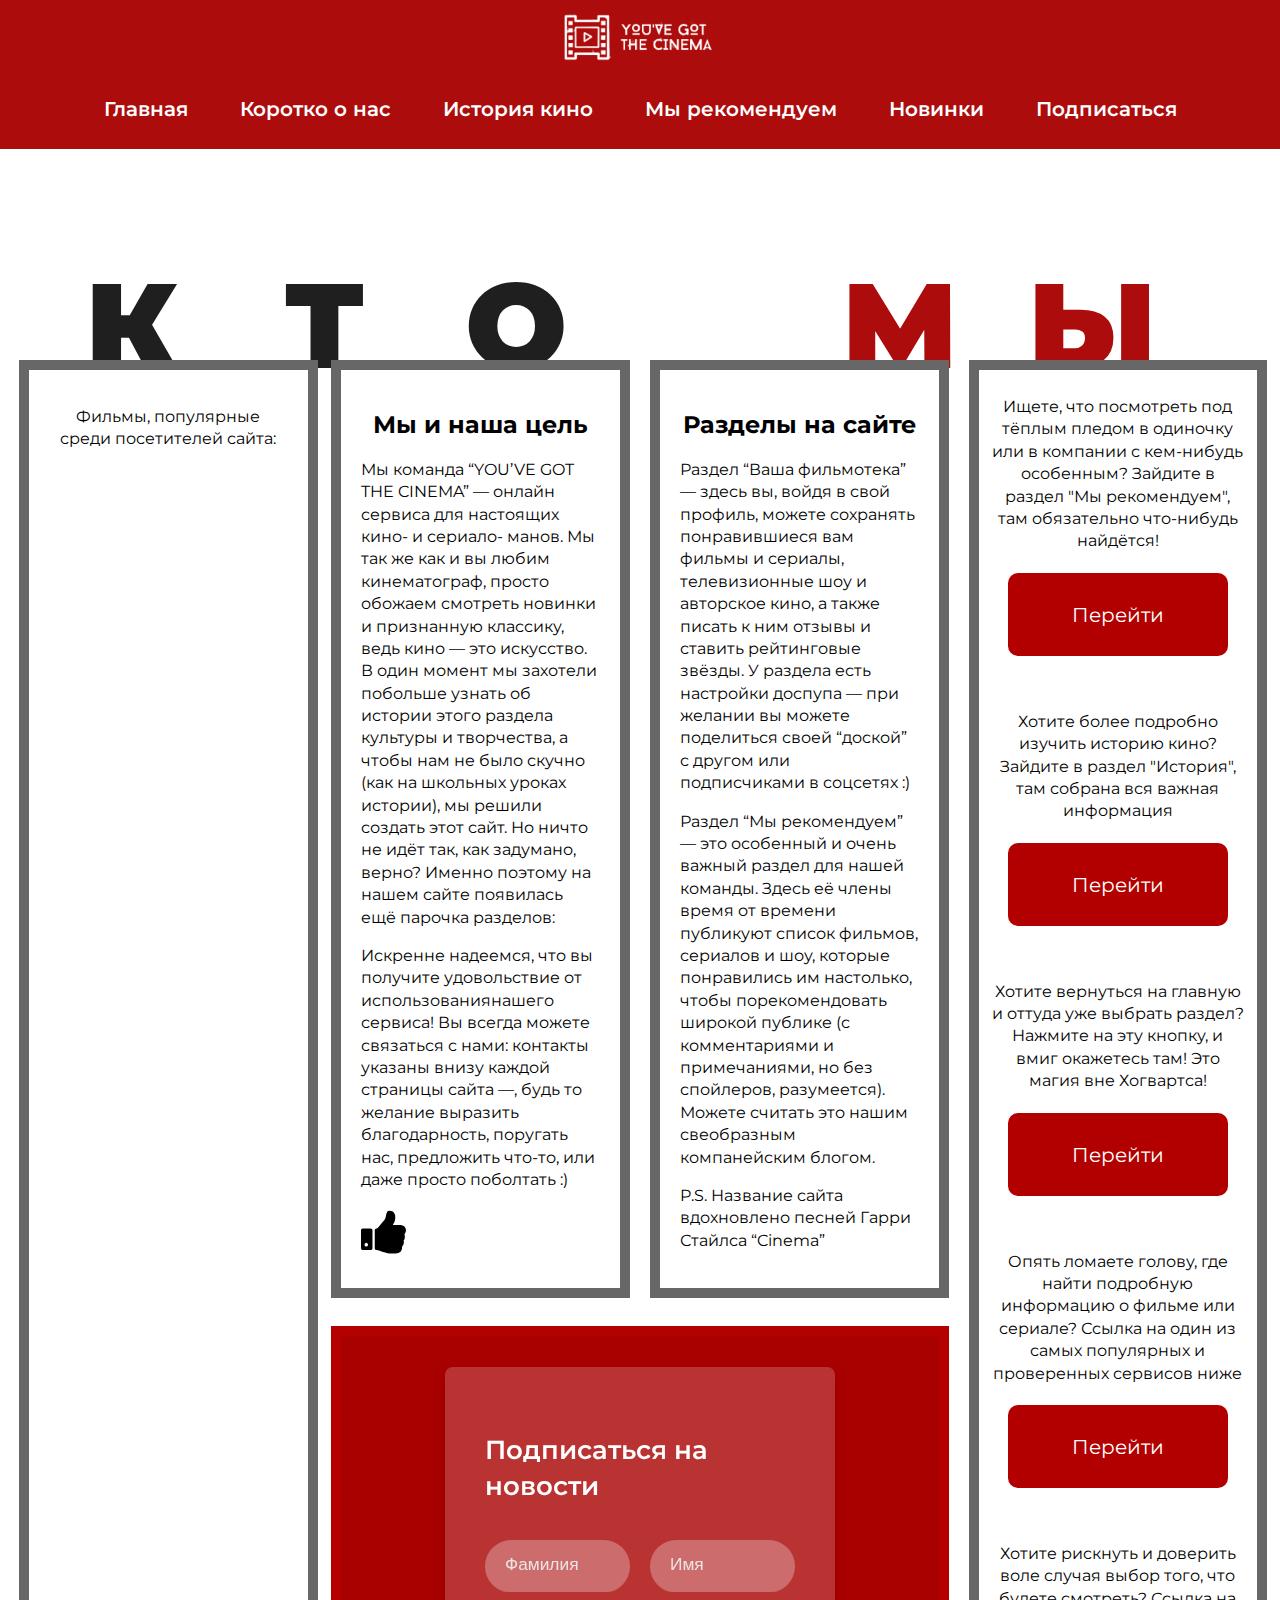
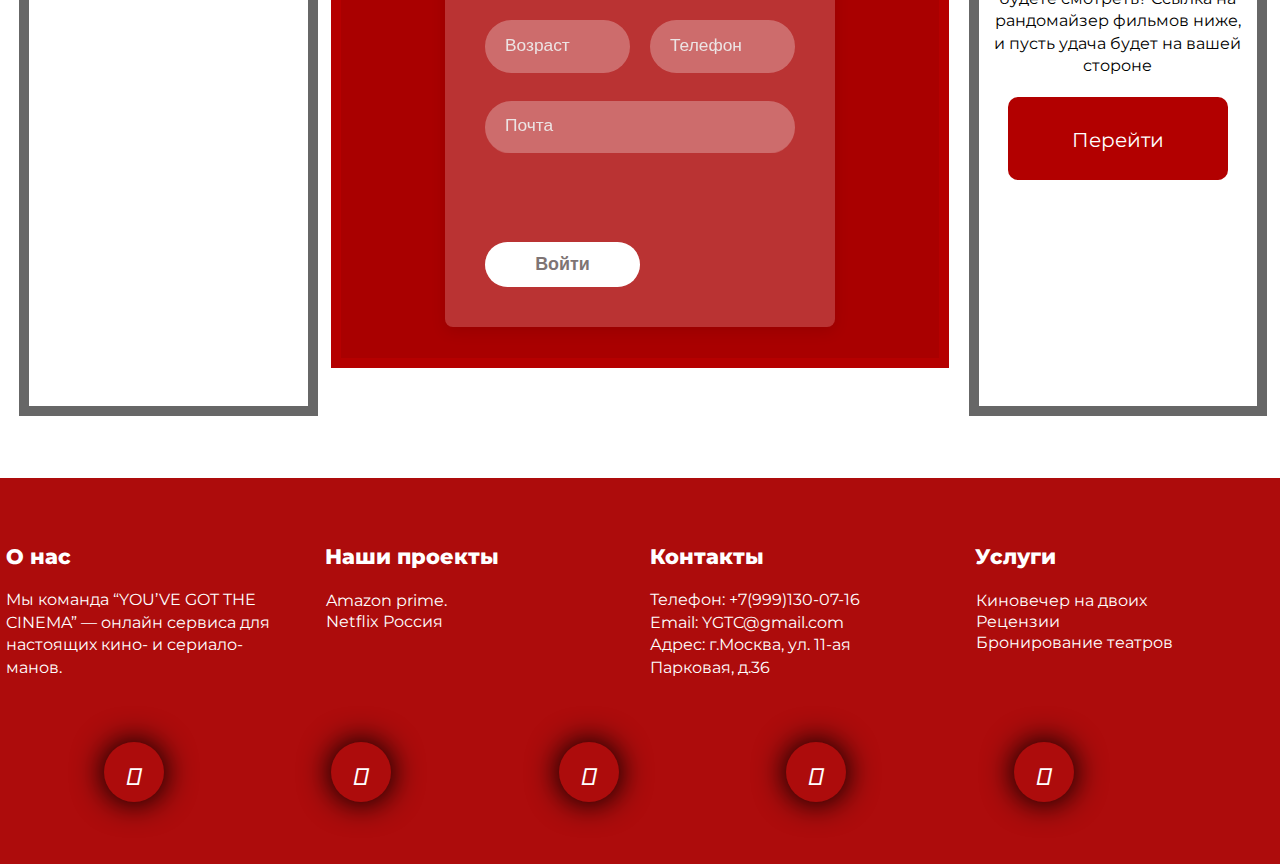
==== aboutus.html @ 9182ade8 "Add files via upload" ====
<!DOCTYPE html> <!--Доктайп, которым обозначаются документы типа html-->
<html lang="ru"> <!--Атрибут lang применяется для указания языка, на котором будет написан html документ, чтобы символы документа отображались корректно (в разрых языках, например, есть различия в написании кавычек)-->
<head>
    <meta charset="UTF-8"> <!--Атрибут charset задает кодировку документа.-->
    <meta name="viewport" content="width=device-width, initial-scale=1.0">
    <link href="headerstyle.css" rel="stylesheet" type="text/css">
    <link href="aboutusstyle.css" rel="stylesheet" type="text/css">
    <title>МИР КИНО</title>
    <link rel="icon" type="image/png" href="favicon.jpg">
    <link href="https://fonts.googleapis.com/css2?family=Montserrat:wght@500;700&display=swap" rel='page' type='text/css'>
    <script src="https://kit.fontawesome.com/de930eb799.js" crossorigin="anonymous"></script>
    <style>
        .soc_but i{ /*отвечает за расположение значков соцсетей*/
            position:relative;
            top: 0.1vh;
}
    </style>

<link rel="stylesheet" href="https://cdnjs.cloudflare.com/ajax/libs/font-awesome/4.7.0/css/font-awesome.min.css">
<style>
.fa {
    font-size: 50px;
    cursor: pointer;
    user-select: none;
}

.fa:hover {
  color: #AD0C0C;
}
</style>
</head>      <!-- Конец части документа, содержащей техническую информацию, не видимую для пользователя -->

<body style="margin: 0;">
        <header>
            <p class= "logoimg" style="text-align:center;">
                <div class="wrap-logo" style="align-self: center;">
                    <img id = "logo" width="160" src="you've got the cinema logo no background.png">
                </div>
            </p>
            
            <div class="hamburger-menu">
                <!--кнопка меню будет выполнена как чекбокс-->
                <input id="menu__toggle" type="checkbox" />
                <label class="menu__btn" for="menu__toggle">
                  <span></span> <!--место для кнопки меню в мобильном устройстве-->
                </label>
                
                <ul class="menu__box">
                    <li><a class="menu__item" class="menu__item1" href="index.html">Главная</a></li>
                    <li><a class="menu__item" href="#">Коротко о нас</a></li>
                    <li><a class="menu__item" href="history.html">История кино</a></li>
                    <li><a class="menu__item" href="werecommend.html">Мы рекомендуем</a></li>
                    <li><a class="menu__item" href="new.html">Новинки</a></li>
                  <li><a class="menu__item" href="registration.html">Подписаться</a></li>
                </ul>
            </div>
        </header>

 <main>
    <h1 class="h1">
                 <ul id="mirkino">
                    <li id="mirkino13"> </li>
                     <li id="mirkino1">К</li>
                     <li id="mirkino2">Т</li>
                     <li id="mirkino3">О</li>
                     <li style="color: #AD0C0C" id="mirkino4"> </li>
                     <li style="color: #AD0C0C" id="mirkino5">М</li>
                     <li style="color: #AD0C0C" id="mirkino5">Ы</li>
               </ul>
         </h1>

            <div class="container" style="margin-left: 1vw; margin-right: 1vw;">
                
                <div class="d4 text1" style="margin-left: 0">
                        <h2>Мы и наша цель</h2>
                        <p>Мы команда “YOU’VE GOT THE CINEMA” — онлайн сервиса для настоящих кино- и сериало- манов. Мы так же как и вы любим кинематограф, просто обожаем смотреть новинки и признанную классику, ведь кино — это искусство. В один момент мы захотели побольше узнать об истории этого раздела культуры и творчества, а чтобы нам не было скучно (как на школьных уроках истории), мы решили создать этот сайт. Но ничто не идёт так, как задумано, верно? Именно поэтому на нашем сайте появилась ещё парочка разделов:
                        </a></p>
                        <p>Искренне надеемся, что вы получите удовольствие от использованиянашего сервиса! Вы всегда можете связаться с нами: контакты указаны внизу каждой страницы сайта —, будь то желание выразить благодарность, поругать нас, предложить что-то, или даже просто поболтать :)</p>
                        <i onclick="myFunction(this)" class="fa fa-thumbs-up"></i>

                <script>
                function myFunction(x) {
                    x.classList.toggle("fa-thumbs-down");
                }
                </script>
                        
                </div>
            
                    <div class="d4 text2" style="margin-left: 0">
                    <h2>Разделы на сайте</h2>
                    <p>Раздел “Ваша фильмотека” — здесь вы, войдя в свой профиль, можете сохранять понравившиеся вам фильмы и сериалы, телевизионные шоу и авторское кино, а также писать к ним отзывы и ставить рейтинговые звёзды. У раздела есть настройки доспупа — при желании вы можете поделиться своей “доской” с другом или подписчиками в соцсетях :)</p>
                    <p>Раздел “Мы рекомендуем” — это особенный и очень важный раздел для нашей команды. Здесь её члены время от времени публикуют список фильмов, сериалов и шоу, которые понравились им настолько, чтобы порекомендовать широкой публике (с комментариями и примечаниями, но без спойлеров, разумеется). Можете считать это нашим свеобразным компанейским блогом.
                    </p>
                    <p>P.S. Название сайта вдохновлено песней Гарри Стайлса “Cinema” </p>
                    </div>
                

                
                    <div class="d4 leftside">
                        <p>Фильмы, популярные среди посетителей сайта:</p>
                        <div class="hover-image-scale"><a href="https://www.kinopoisk.ru/film/2213/"><img src="gallery/photo1.jpg" alt="" class="hover-image-scale"></a></div>
                        <div class="hover-image-scale"><a href="https://www.kinopoisk.ru/film/2213/"><img src="gallery/photo2.jpg" alt="" class="hover-image-scale"></a></div>
                        <div class="hover-image-scale"><a href="https://www.kinopoisk.ru/film/2213/"><img src="gallery/photo3.jpg" alt="" class="hover-image-scale"></a></div>
                        <div class="hover-image-scale"><a href="https://www.kinopoisk.ru/film/2213/"><img src="gallery/photo10.jpg" alt="" class="hover-image-scale"></a></div>
                    </div>
                

                
                    <div class=" cards d4" style="margin-left: 0">
                        <p style = "margin-left: 1vw; margin-right: 1vw; text-align: center;">Ищете, что посмотреть под тёплым пледом в одиночку или в компании с кем-нибудь особенным? Зайдите в раздел "Мы рекомендуем", там обязательно что-нибудь найдётся!</p>
                            <div ><a class="btn btn2" style="color:white" href="werecommend.html"><p>Перейти</p></a></div>

                        <br>
                        <p style = "margin-left: 1vw; margin-right: 1vw; text-align: center;">Хотите более подробно изучить историю кино? Зайдите в раздел "История", там собрана вся важная информация</p>
                        <div ><a class="btn btn2" style="color:white" href="history.html"><p>Перейти</p></a></div>

                        <br>
                        <p style = "margin-left: 1vw; margin-right: 1vw; text-align: center;">Хотите вернуться на главную и оттуда уже выбрать раздел? Нажмите на эту кнопку, и вмиг окажетесь там! Это магия вне Хогвартса!</p>
                            <div ><a class="btn btn2" style="color:white" href="index.html"><p>Перейти</p></a></div>

                        <br>
                        <p style = "margin-left: 1vw; margin-right: 1vw; text-align: center;">Опять ломаете голову, где найти подробную информацию о фильме или сериале? Ссылка на один из самых популярных и проверенных сервисов ниже</p>
                            <div ><a class="btn btn2" style="color:white" href="https://www.kinopoisk.ru/"><p>Перейти</p></a></div>

                        <br>
                        <p style = "margin-left: 1vw; margin-right: 1vw; text-align: center;">Хотите рискнуть и доверить воле случая выбор того, что будете смотреть? Ссылка на рандомайзер фильмов ниже, и пусть удача будет на вашей стороне</p>
                            <div ><a class="btn btn2" style="color:white" href="http://castlots.org/sluchajnyj-film/"><p>Перейти</p></a></div>
                    </div>
                
                
                    <div class="d2 form_div"> <!--форма авторизации-->
                        <div class="form_content">
                            <p>Подписаться на новости</p>
                            <form name="form1" method="post">
                                <div class="container_input">
                                    <input type="text" name="surname" placeholder="Фамилия" required="true">
                                    <input type="text" name="name" placeholder="Имя" required="true">
                                    <input type="num" name="age" placeholder="Возраст" required="true">
                                    <input type="tel" name="phone" placeholder="Телефон" required="true">
                                    <input type="email" name="email" placeholder="Почта" required="true">
                                </div>
                                
                                <button name="sub" type="submit">Войти</button>
                            </form>
                        </div>
                    </div>
            </div>
    </main>

    <footer>
        <div class="foot_div">
            <h3 class="onas">О нас</h3>
            <p class="onas">Мы команда “YOU’VE GOT THE CINEMA” — онлайн сервиса для настоящих кино- и сериало- манов.</p>
        </div>
        <div class="foot_div">
            <h3 class="dva">Наши проекты</h3>
            <a href="#" class="dva">Amazon prime.</a>
            <a href="#" class="dva">Netflix Россия</a>
    
        </div>
        <div class="foot_div">
            <h3 class="tri">Контакты</h3>
            <p class="tri">Телефон: +7(999)130-07-16</p>
            <p class="tri">Email: YGTC@gmail.com</p>
            <p class="tri">Адрес: г.Москва, ул. 11-ая Парковая, д.36</p>
        </div>
        <div class="foot_div">
            <h3 class="che">Услуги</h3>
            <a href="#" class="che">Киновечер на двоих</a>
            <a href="#" class="che">Рецензии</a>
            <a href="#" class="che">Бронирование театров</a>
        </div>
    
    
        <div class="d4 soc_div">
            <div class="soc_but">
                <a href="#">
                    <i class="fa-brands fa-facebook"></i>
                </a>
            </div>
            <div class="soc_but">
                <a href="#">
                    <i class="fa-brands fa-instagram"></i>                            
                </a>
            </div>
            <div class="soc_but">
                <a href="#">
                    <i class="fa-brands fa-pinterest"></i>
                </a>
            </div>
            <div class="soc_but">
                <a href="#">
                    <i class="fa-brands fa-youtube"></i>
                </a>
            </div>
            <div class="soc_but">
                <a href="#">
                    <i class="fa-brands fa-vk"></i>
                </a>
            </div>
        </div>
    
        
    </footer>
</body>
</html>
---- headerstyle.css ----
header {
  z-index:100;
  width: 100%;
  display: flex;
  flex-direction: row;
  justify-content: space-between;
  flex-wrap: wrap;
  background-color: #AD0C0C;
  background-repeat: no-repeat;
  padding-top: 10px;
  position: fixed;
  top: 0;
  border-bottom: 2px solid rgb(255, 255, 255);
}

/*селектор класса (специфицирует элемент, маркированный нами как класс с данным названием. несколько элементов могут быть одного класса)*/
a{
    text-decoration: none;
    color:black;
}
a:active{
    color:rgb(27, 0, 0)
}
a:visited{
    color: #cacaca;
}

header a { /*отвечает за навигацию*/
  color: #000;
  padding: 12px;
  text-decoration: none;
  font-size: 18px; 
  border-radius: 10px;

}

nav {
  display: flex;
  align-items: center;
  margin-right: 26px;
  padding: 0%;
  position:relative;
  top:5px;
  }


.rightside{ /*выравнивание по центру относительно верха и низа*/
  display: flex;
  align-items: center;
  color: #fff;
  font-size: 12px;
  font-family: 'Montserrat', sans-serif;
  letter-spacing: 6%;
  line-height: normal;
  font-weight: 500;
  display:flex;
  text-align: right;
  }

  .d4{
    background-color: #AD0C0C;
    border: 10px solid rgba(215, 215, 215, 0.699);
    margin: 2vw;
    padding: 20px;
    width: 90vw;
    flex-grow: 1;
}

.soc_div /*блок содержащий анимированные иконки соцсетей*/
{

        box-sizing: border-box;
        display: flex;
        justify-content: space-around;
        flex-flow: wrap;
        border:none;
        width: 92%;
        height: 70%;
        margin-top: 0vh;
        margin-bottom:20px;
        margin-left: 0vw;
        padding: 20px;
        flex-grow: 1;

}

.soc_but /*каждый из 4 кружков с соцсетью*/
{
    box-sizing: border-box;
    width: 60px;
    height: 60px;
    position: relative;
    overflow: hidden;
    border-radius: 30px;
    box-shadow: 0 0 30px 2px rgb(0, 0, 0);
    text-align: center;
    z-index: 0;
    margin: 2%;
}

.soc_but::before /*свойства жёлто-красного кружка над соцсетями*/
{
    content: "";
    position: absolute;
    box-sizing: border-box;
    top: -100%;
    left: 0;
    width: 60px;
    height: 60px;
    border-radius: 30px;
    /*padding-top: 20px;*/
    background: linear-gradient(90deg, rgb(232, 12, 12), rgb(248, 141, 11));
    transition: 0.7s linear;
    z-index:-1;
}

 
.soc_but:hover::before /*градиентный кружок спускается на соцсети*/
{
    top:0;
}

.soc_but i{ /*отвечает за расположение значков соцсетей*/
    display: block;
    color: white;
    font-size: 1.6em;
    z-index:20;
    position:relative;
    top: -1vh;
}

  footer
  {
      display: grid;
      grid-template-columns: repeat(4, 1fr);
      grid-template-rows: repeat(1, 250px),140px;
      place-items: center/center;
      gap: 20px;
      background-color: #AD0C0C;
  }
  
  .foot_div h3{
      display: block;
      font-size: 1.3em;
      font-weight: 800;
      color: rgb(255, 255, 255);
      width:100%;
      
  }
  .foot_div a, .foot_div p /*текст в каждой колонке футера*/
  {
      color: rgb(255, 255, 255);
      display:block;
      width: 90%;
      margin: 0;
  }
  .onas{
    margin-left: 1vw;
  }

  .foot_div
  {
      box-sizing: border-box;
      display: flex;
      flex-flow: wrap column;
      align-items:baseline;
      align-content:center;
      margin-top: 5vh;
  }
  
  footer div:nth-child(1){
      grid-column: 1;
      grid-row: 1;
  }
  footer div:nth-child(2){
      grid-column: 2;
      grid-row: 1;
  }
  footer div:nth-child(3){
      grid-column: 3;
      grid-row: 1;
  }
  footer div:nth-child(4){
      grid-column: 4;
      grid-row: 1;
  }
  footer div:nth-child(5){
      grid-column: 1 / span 4;
      grid-row: 2;
  }


  @media(max-width:768px){ /*моб*/
    footer
    {
        grid-template-columns: 100%;
        grid-template-rows: repeat(4, 200px),100px;
        gap: 0;
    }
    .foot_div
    {
        margin:2px 10px;
    }
    .foot_div h3{
        font-size: 1em;
    }
    footer div:nth-child(1){
        grid-column: 1;
        grid-row: 1;
    }
    footer div:nth-child(2){
        grid-column: 1;
        grid-row: 2;
    }
    footer div:nth-child(3){
        grid-column: 1;
        grid-row: 3;
    }
    footer div:nth-child(4){
        grid-column: 1;
        grid-row: 4;
    }
    footer div:nth-child(5){
        grid-column: 1;
        grid-row: 5;
    }

    /* контейнер меню */
    .menu__box {
      display: block;
      position: fixed;
      visibility: hidden;
      top: 9vh;
      margin-top: 60px;      
      left: -100%;
      width: 100vw;
      height: 100%;
      margin: 0;
      padding: 80px 0;
      list-style: none;
      text-align: center;
      background-color: #AD0C0C;
  }
  #menu__toggle {
      opacity: 0;
  }

  .menu__item {
    margin-bottom: 6vh;
    margin-right: 3vw;
    margin-left: 3vw;
  }

  .menu__btn {
      display: flex; 
      align-items: center;  
      position: fixed;
      top: 20px;
      left: 20px;
      width: 26px;
      height: 26px;
      cursor: pointer;
      z-index: 1;
  }
  .menu__btn > span,
  .menu__btn > span::before,
  .menu__btn > span::after {
      display: block;
      position: absolute;
      width: 100%;
      height: 2px;
      background-color: #ffffff;
  }
  .menu__btn > span::before {
      content: '';
      top: -8px;
  }
  .menu__btn > span::after {
      content: '';
      top: 8px;
  }

  #menu__toggle:checked ~ .menu__btn > span {
      transform: rotate(45deg);
    }
    #menu__toggle:checked ~ .menu__btn > span::before {
      top: 0;
      transform: rotate(0);
    }
    #menu__toggle:checked ~ .menu__btn > span::after {
      top: 0;
      transform: rotate(90deg);
    }
    #menu__toggle:checked ~ .menu__box {
      visibility: visible;
      left: 0;
    }
    
    } 



    @media (min-width:764px) and (max-width: 1000px) /*планшет*/
    {
    footer
  {
      grid-template-columns: repeat(2, 1fr);
      grid-template-rows: repeat(2, 250px),140px;
      margin-top: 3vh;
  }
  
  .foot_div h3{
      font-size: 1.2em;
  }
  footer div:nth-child(1){
      grid-column: 1;
      grid-row: 1;
  }
  footer div:nth-child(2){
      grid-column: 2;
      grid-row: 1;
  }
  footer div:nth-child(3){
      grid-column: 1;
      grid-row: 2;
  }
  footer div:nth-child(4){
      grid-column: 2;
      grid-row: 2;
  }
  footer div:nth-child(5){
      grid-column: 1 / span 2;
      grid-row: 3;
  }

   /* контейнер меню */
   .menu__box {
    display: block;
    position: fixed;
    visibility: hidden;
    top: 9vh;
    left: -100%;
    width: 35vw;;
    height: 100%;
    margin: 0;
    padding: 80px 0;
    list-style: none;
    text-align: center;
    background-color: #AD0C0C;
    border-color: #ffffff;
}

#menu__toggle {
    opacity: 0;
}
.menu__btn {
    display: flex; 
    align-items: center;  
    position: fixed;
    top: 20px;
    left: 20px;
    width: 26px;
    height: 26px;
    cursor: pointer;
    z-index: 1;
}

/*составляющие кнопки меню мобилок*/
.menu__btn > span, .menu__btn > span::before, .menu__btn > span::after{
    display: block;
    position: absolute;
    width: 100%;
    height: 2px; /*ширина полос, составляющих кнопку меню мобилок-->*/
    background-color: #ffffff; /*цвет полос, составляющих кнопку меню мобилок-->*/
}

.menu__btn > span::before { /*верхняя полосочка*/
    content: '';
    top: -8px;
}
.menu__btn > span::after {/*нижняя полосочка*/
  content: '';
  top: 8px;
}

#menu__toggle:checked ~ .menu__btn > span { /*разворот полоски после нажатия*/
transform: rotate(45deg);
  }
  #menu__toggle:checked ~ .menu__btn > span::before { /*разворот полоски после нажатия*/
    top: 0;
    transform: rotate(0);
  }
  #menu__toggle:checked ~ .menu__btn > span::after {
    top: 0;
    transform: rotate(90deg);
  }
  #menu__toggle:checked ~ .menu__box { /*кнопка меню становится видимой*/
    visibility: visible;
    left: 0;
  }
  .menu__item {
    margin-bottom: 6vh;
    margin-right: 3vw;
    margin-left: 3vw;
  }

  .onas{
    position: relative;
    left: 1vw;
  }

  .tri{
    position: relative;
    left: 1vw;
  }
  }   

/*links*/
  p {
    line-height: 1.4;
  }
  
  a {
    outline: none;
    text-decoration: none;
    padding: 2px 1px 0;
  }
    
    /*селектор псевдо-класс (указывает на состояние)*/
    header a:link {
      color: #ffffff;
    }
    
    header a:visited {
      color: #ffffff;
    }
    
    header a:focus {
      border-bottom: 1px solid;
      background: #7d010141;
    }
    
    header a:hover {
      border-bottom: 1px solid;
      background: #a00000;
    }
    
    header  a:active {
      background: #8d0000;
      color: #ffffff;
    }

    /*///////////////////УВЕДОМЛЕНИЯ////////////////////////////////////*/
.uv{ /*кружок уведомлений*/
  position: absolute;
  background:  rgb(255, 255, 255);  
  border: 4px solid #AD0C0C;          ;
  width:50px;
  height: 50px;
  top:15px;
  right:50px;
  border-radius: 50px;
  vertical-align: center;
  box-sizing: border-box;
}

.zvon /*КАРТИНКА УВЕДОМЛЕНИЙ*/
{
  align-content: center;
  position: absolute;
  width:40px;
  height: 40px;
  bottom:0;
  background: no-repeat center/70% url(bell.png);
}

.uv::before{ /*маленький кружок показывающий наличие уведомлений*/
  content:"";
  top:2px;
  right:2px;
  position:absolute;
  width:10px;
  height: 10px;
  background: rgb(88, 11, 11);
  border-radius: 10px;
}
.uv:hover
{
  border-radius:15px;
  width:20vw;
  height:34vh;
  transition: all .75s ease-in-out;
}
.uv:hover > .zvon
{
  width:40px;
  height: 40px;
  transition: all .75s ease-in-out;
}


.uved /*название (содержани уведомлений) в плашке которая разворачивается ан приведении*/
{
  box-sizing: border-box;
  position: absolute;
  bottom: 0;
  background: white;
  width:100%;
  text-align: center;
  border-radius: 0 0 15px 15px;
  opacity: 0;
  visibility: hidden;
}
.uv:hover > .uved /*появление плашки с уведами*/
{
  visibility: visible;
  transition: opacity 1s ease-in-out 0.5s;
  opacity: 1;
}

.u /*класс кружочков непрочитанности*/
{
  height:10%;
  position: relative;
  padding: 2px;
}
.u::before /*кружочки непрочитанности на каждом уведомлении*/
{
  content:"";
  top:40%;
  left:5%;
  position:absolute;
  width:15px;
  height: 15px;
  background: #AD0C0C;
  border-radius: 10px;
}
.u:hover /*изменени фона на каждом уведомлении при наведении*/
{
  transform: translateY(-20px); /*приподнимание плашки с каким-то уведомлением, на которое навели курсор*/
  transform: translateX(-5px);
  width:20vw;
  height: 8vh;;
  border-radius: 15px;
  font-size: 20px;
  background:#AD0C0C;
  color: white;
  transition: all 0.5s ease-in-out;
}
.u:hover::before{ /*изменение цвета кружочка непрочитанности уведомления при наведении на него.*/
  top:40%;
  left:5%;
  width:18px;
  height: 18px;
  background: rgb(255, 255, 255);
  transition: all 0.5s ease-in-out;
}


#menu__toggle, #menu__btn{display: none}

.hamburger-menu
{
    width:100%;
    display:block;
    float:center;
    text-align:center; 

}

.hamburger-menu ul{
    text-align: center; 
    padding: 0;
    
}

ul li{
    box-sizing: border-box;
    border-radius: 50px;
    display: inline-block;
    padding: 0px; 
    margin: 0;
}

.menu__item {
    display: block;
    padding: 12px 24px;
    color: rgb(109, 0, 0);
    font-size: 20px;
    font-weight: 600;
    text-decoration: none;
}

.menu__item:hover {
    background-color: #a70000;
    border-radius: 5px;
}

.frame_blc{
  overflow:hidden;
  position:relative;
  padding-bottom:56.25%;
  padding-top:30px;
  height:0;
  margin-bottom: 5vh;
}
.frame_blc iframe {
  position:absolute;
  width:100%;
  height:100%;
  left:0;
  top:0;
}
---- aboutusstyle.css ----
@import url('https://fonts.googleapis.com/css2?family=Montserrat:wght@500;700;900&display=swap');
        
        body{
            font-family: 'Montserrat', sans-serif;
        }
        h2{
            text-align: center;
        }
        h2 {
            display: block;
            font-size: 1.5em;
            margin-block-start: 0.83em;
            margin-block-end: 0.83em;
            margin-inline-start: 0px;
            margin-inline-end: 0px;
            font-weight: bold;
        }

        .btn_like {
            position: absolute;
            bottom: 10px;
            right: 10px;
            width: 10vw;
            height: 2.5vw;
            border-radius: 20px;
            text-align: center;
            font-size: 1.5em;
            color: rgb(0, 0, 0);
            background: rgb(255, 255, 255);
        }
        
        h1{
            font-family: 'Montserrat', sans-serif;
            font-weight: 900;
            color: #1F1F1F;
            font-size: 120px;
            text-justify: inter-character;
            padding: 0px;
            margin-top: 10px;
            border: 0px;
            position: relative;
            top: 14vh;
          }


        a{
            text-decoration: none;
            color:black;
        }

        .d2{
            box-sizing: border-box;
            background-color: rgba(255, 255, 255, 0.692);
            border: 10px solid rgb(181, 0, 0);
            position: relative;
            padding: 20px;
            width: 100%;
        }

        footer{
            position: relative;
            top: 8vh;
        }

        .d4{
            box-sizing: border-box;
            background-color: rgb(255, 255, 255);
            border: 10px solid #676767;
            padding: 20px;
            width:100%;
        }
        .container /*Grid-контейнер - родительский элемент, к которому применяется свойство display: grid*/
        { /*снаружи грид-контейнер ведёт себя как блок*/
            display: grid;
            grid-template-columns: repeat(12, 1fr); /*разбиваем на 12 колонок, каждая из которых занимает 1/12 долю от общей ширины*/
            grid-template-rows: repeat(7, 220px), 300px, 500px;
            place-items: stretch/stretch; /*Свойство-шорткат для указания значений сразу и для align-items и для justify-items*/
            /*элементы растягиваются на всю ширину ячеек грида*/
            gap: 20px;
            position: relative;
            top: 8vh;
            margin-bottom: 4vh;
            margin-top: 4vh;
        }
        
        ul#mirkino{
            display:flex;
            text-align: center;
            padding: 0;
            margin: 0;
            list-style: none;
            font-family: 'Montserrat', sans-serif;
            font-weight: 900;
            font-size: 100;
            color: #1F1F1F;
            width:90vw;
            position: relative;
            top: 10vh;
            margin: 4vh;
          }

          ul li#mirkino1, li#mirkino2, li#mirkino3, li#mirkino4, li#mirkino5, li#mirkino6, li#mirkino7, li#mirkino8, li#mirkino9, li#mirkino10, li#mirkino11, li#mirkino12{
            flex:  10%;
            font-family: 'Montserrat', sans-serif;
            font-weight: 900;
            font-size: 100;
            color: #1F1F1F;
            margin: 0 10px;
            font-size: 100;
          }

        .leftside
        {
            grid-column: 1 / span 3;
            grid-row: 1 / span 7;
            position:flex;
            justify-content: space-between;
            align-items: center; 
            text-align: center;
            margin-left: 0.5vw;
            margin-right: 0vw;
        }
        .leftside a
        {
            display: block;
            margin-bottom:10px;
        }

        .cards
        {
            grid-column: 10 /  span 3;
            grid-row: 1 / span 7;
            padding: 10px 0;
        }
        .text1
        {
            grid-column: 4 /  span 3;
            grid-row: 1 /  span 4;
        }
        .text2
        {
            grid-column: 7 /  span 3;
            grid-row: 1 / span 4;
        }
        .d{
            text-align:center;
        }
        #Image1{
            float:right;
            width: 100px;
            margin:5px;
        }
        #Image2{
            float:left;
            width: 150px;
            height: 150px;
            margin:5px;
        }
        #Image3{
            position: absolute;
            top:10px;
            right:20px;
            width: 150px;
            height: 180px;
            margin:5px;
        }

        .gallery {
            margin-left: 10px;
            margin-right: 10px;
            justify-content: center;
            display: flex;
            flex-wrap: wrap;
        }
        
        .gallery img {
            padding: 5px;
            height: 280px;
            width: auto;
            border-radius: 3%;
        }

        .img
        {
            width: 20vw;
            height: 35vh;

        }
        .ddd
        {
            display: flex;
            box-sizing: border-box;
            justify-content: space-around;
            flex-wrap: wrap;
            height: 100%;
            margin-bottom: 25%;
            
        }


        .btn{
            width: 17vw;
            height:9vh;
            margin: 20px auto;
            border-radius: 10px;
            background: rgb(178, 0, 0);
            position: relative;
            overflow: hidden;
            text-align: center;
            vertical-align: middle;
            display: flex;
            justify-content: space-between;
            transition: 0.5s;
            font-size: 20px;
            color: white;
        }

        .btn > p
        {
            display: inline-block;
            margin: auto;
        }

        .btn:hover{
            background: rgb(109, 0, 0);
            width:19vw;
            font-size: 30px;
            color: rgb(255, 255, 255);
            transition: all .75s ease-in-out;
        }
        .btn1::after
        {
            content:"";
            position: absolute;
            top: 0;
            height: 100%;
            width: 30px;
            left: -150%;
            background: linear-gradient(90deg, rgba(255, 255, 255, 0.1), rgba(255, 255, 255, 0.4));

        }

        .btn1:hover::after{
            transform: skewX(-60deg); 
            animation: flareAnimation 3s infinite linear;
        }

        .btn2::before{
            content:"";
            position: absolute;
            top:0;
            right:50%;
            background: rgb(255, 255, 255);
            width:0px;
            height: 2px;
        }

        .btn2::after
        {   
            content:"";
            position: absolute;
            right:50%;
            background: rgb(255, 255, 255);
            width:0px;
            height: 2px;
            bottom: 0;
        }

        .btn2:hover::before
        {
            right:0;
            width:100%;
            transition: all .75s ease-in-out;
        }

        .btn2:hover::after
        {
            right:0;
            width:100%;
            transition: all .75s ease-in-out;
        }

        .btn3:hover{
            transform: translateY(-10px);
            box-shadow: 0 0 0 2px white, 0 0 0 4px rgb(170, 162, 145, 1);
        }
        .soc_div {
            box-sizing: border-box;
            display: flex;
            justify-content: space-around;
            flex-flow: wrap;
            border: none;
            width: 92%;
            height: 70%;
            margin-top: 0vh;
            margin-bottom: 20px;
            margin-left: 0vw;
            padding: 20px;
            flex-grow: 1;
            background-color: #AD0C0C;
        }
         
        .soc_but {
            box-sizing: border-box;
            width: 60px;
            height: 60px;
            position: relative;
            overflow: hidden;
            border-radius: 30px;
            box-shadow: 0 0 30px 2px rgb(0 0 0);
            text-align: center;
            z-index: 0;
            margin: 2%;
        }



        .soc_but::before
        {
            content: "";
            position: absolute;
            box-sizing: border-box;
            top: -100%;
            left: 0;
            width: 40px;
            height: 40px;
            border-radius: 20px;
            padding-top: 10px;
            background: linear-gradient(90deg, rgb(0, 0, 0), rgb(0, 0, 0));
            transition: 0.7s linear;
            z-index:-1;
        }

        .soc_but:hover::before
        {
            top:0;

        }

        .soc_but i{
            display: block;
            color: white;
            font-size: 1.5em;
            z-index:20;
        }

        .hover-image-scale {
            display: inline-block; 
            overflow: hidden; /* Скрываем всё за контуром */
            padding: 0;
          }
          .hover-image-scale img {
            transition: 1s; /* Время эффекта */
            display: block; 
            width: 12vw;

          }
          .hover-image-scale img:hover {
            transform: scale(1.15); /* Увеличиваем масштаб */
            padding: 0;
          }

        .form_div
        {
            grid-column: 4/ span 6;
            grid-row: 5/ span 2;
            position: relative;
            top: -6vh;
            box-sizing: border-box;
            display: flex;
            justify-content: space-between;
            flex-flow: wrap row;
            background: rgb(169, 0, 0);
            margin-top: 4vh;
        }

        .form_content
        {
            width: 70%;
            box-sizing: border-box;
            margin: 2% auto;
            padding: 40px;
            position: relative;
            background-color: rgba(255, 255, 255, 0.2);
            backdrop-filter: blur(20px);
            border-radius: 8px;
            box-shadow: 0 5px 15px rgba(0,0,0,0.1);
            z-index: 0;
            transition:0.5s;
            color: #fff;
            font-size: 1.6em;
            font-weight: 600;
        }

        .form_content p
        {
            display: block;
            position: relative;
            width: auto;
            padding-bottom:10px;
        }
        .form_content p::before
        {
            content: "";
            position: absolute;
            bottom: 0;
            left:50%;
            height: 4px;
            width: 0;
            opacity: 0;
            background-color: white;
            transition: 0.5s;
        }
        .form_content:hover p::before
        {
            left:0%;
            width: 100%;
            opacity: 1;
        }

        .form_content form input{
            box-sizing: border-box;
            display: block;
            width: 100%;
            height: 87%;
            margin-bottom: 5%;
            border: none;
            border-radius: 40px;
            background-color: rgba(255, 255, 255, 0.1);
            backdrop-filter: blur(100px);
            padding: 15px;
            z-index: 5;
            transition: 0.5s;
        }

        .form_content form input:focus{
            border: none;
            background-color: rgba(255, 255, 255, 0.407);
        }

        .form_content form input:focus::placeholder{
            color: rgb(105, 103, 103);
        }

        .form_content form input::placeholder
        {
            padding: 10px 5px;
            font-size: 1.3em;
            color:rgba(236, 228, 228);
        }

        .form_content form button{
            cursor: pointer;
            display: block;
            height: 70%;
            width: 50%;
            border-radius: 40px;
            background-color:white;
            backdrop-filter: blur(100px);
            padding: 12px 5px;
            font-size: 0.7em;
            font-weight: 600;
            border: none;
            color: rgb(126, 116, 116);
            transition: 0.5s;
            z-index: 5;
        }

        .form_content form button:hover
        {
            background-color: rgba(255, 255, 255, 0.1);
            color:white;
        }

        .container_input
        {
            display: grid;
            grid-template-columns: repeat(2, 1fr);
            grid-template-rows: repeat(4, 1fr);
            place-items: center/stretch;
            gap: 20px;
        }

        .container_input input:nth-child(1)
        {
            grid-column: 1;
            grid-row: 1;
        }

        .container_input input:nth-child(2)
        {
            grid-column: 2;
            grid-row: 1;
        }

        .container_input input:nth-child(3)
        {
            grid-column: 1;
            grid-row: 2;
        }

        .container_input input:nth-child(4)
        {
            grid-column: 2;
            grid-row: 2;
        }

        .container_input input:nth-child(5)
        {
            grid-column: 1 / span 2;
            grid-row: 3;
        }

        .container_input input:nth-child(6)
        {
            grid-column: 1 / span 2;
            grid-row: 4;
        }

        .icon_content
        {
            display: grid;
            grid-template-columns: repeat(4, 1fr);
            grid-template-rows: repeat(3, 125px);
            place-items: center/center;
            gap: 5px;
        }



        .icon /*подложки под иконки с текстом*/
        {
            display: flex;
            box-sizing: border-box;
            background: #ffffff;
            border: 3px solid #c3c3c3;
            backdrop-filter: blur(5px);
            flex-flow: wrap column;
            justify-content: space-around;
            align-items: center; 
            padding: 2px;
            text-align: center;
            transition: 0.5s;
        }

        .icon:hover
        {
            background: #AD0C0C;
        }

        .icon:hover i /*поведение самой иконки при наведении*/
        {
            color:rgb(255, 255, 255);
        }

        .icon:hover p /*поведение текста в плашках при наведении*/
        {
            font-size: 1.2em;
            color: #fff;
        }

        .icon p /*текст в каждой мини плашке "почему именно мы*/
        {
            color: rgb(255, 255, 255);
            font-size: 1.1em;
            font-weight: 500;
            transition: 0.5s;
            color: #000000;
        }

        .icon i{ /*иконки в изначальном состоянии*/
            
            height: 2rem;
            color: #AD0C0C;
            font-size: 3em;
            transition: 0.5s;
        }

        .icon_content .icon:nth-child(1)
        {
            grid-column: 1 / span 2;
            grid-row: 1;
        }

        .icon_content .icon:nth-child(2)
        {
            grid-column: 3;
            grid-row: 1 / span 2;
        }

        .icon_content .icon:nth-child(3)
        {
            grid-column: 4;
            grid-row: 1;
        }

        .icon_content .icon:nth-child(4)
        {
            grid-column: 4;
            grid-row: 2;
        }

        .icon_content .icon:nth-child(5)
        {
            grid-column: 1;
            grid-row: 2 / span 2;
        }

        .icon_content .icon:nth-child(6)
        {
            grid-column: 2;
            grid-row: 2;
        }

        .icon_content .icon:nth-child(7)
        {
            grid-column: 2 / span 3;
            grid-row: 3;
        }



    @media (max-width: 764px) /*mobile*/ 
    {
        .container{
            position: relative;
            top: 16vh;
        }

        h1{
            font-family: 'Montserrat', sans-serif;
            font-weight: 900;
            color: #1F1F1F;
            font-size: 46px;
            text-justify: inter-character;
            padding: 0px;
            margin-top: 10px;
            border: 0px;
          }

        header
        {
            width:100vw;
        }

        ul#mirkino{
            display:flex;
            text-align: center;
            padding: 0;
            margin: 0;
            list-style: none;
            font-family: 'Montserrat', sans-serif;
            font-weight: 900;
            font-size: 46;
            color: #1F1F1F;
            width:90vw;
            position: absolute;
            top: -8vh;
          }

        ul li#mirkino1, li#mirkino2, li#mirkino3, li#mirkino4, li#mirkino5, li#mirkino6, li#mirkino7, li#mirkino8, li#mirkino9, li#mirkino10, li#mirkino11, li#mirkino12
        {
            flex:  10%;
            font-family: 'Montserrat', sans-serif;
            font-weight: 900;
            font-size: 100;
            color: #1F1F1F;
            margin: 0 10px;
        }
        .leftside
        {
            grid-column: 1 / span 12;
            grid-row: 4;
        }
        .leftside a
        {
            margin-bottom: 20px;
        }
        .leftside a:nth-child(2n+4) img
        {
            display:none;
        }
        .leftside p:nth-child(2n+3)
        {
            display:none;
        }
        .cards
        {
            grid-column: 1 / span 12;
            grid-row: 6;
        }
        .text1
        {
            grid-column: 1 / span 12;
            grid-row: 1;
        }
        .text2
        {
            grid-column: 1 / span 12;
            grid-row: 3;
        }
        .form_div /*форма авторизации*/
        {
            grid-column: 1 / span 12; /*начинается с первой линии колонок, растягивается на 12 в формате мобилки*/
            grid-row: 7;
        }
        
        .form_content p
        {
            font-size: 0.8em;
        }
        .container_input
        {
            grid-template-rows: repeat(6, 1fr);
            gap: 5px;
        }

        .container_input input:nth-child(1)
        {
            grid-column: 1 / span 2;
            grid-row: 1;
        }

        .container_input input:nth-child(2)
        {
            grid-column: 1 / span 2;
            grid-row: 2;
        }

        .container_input input:nth-child(3)
        {
            grid-column: 1 / span 2;
            grid-row: 3;
        }

        .container_input input:nth-child(4)
        {
            grid-column: 1 / span 2;
            grid-row: 4;
        }

        .container_input input:nth-child(5)
        {
            grid-column: 1 / span 2;
            grid-row: 5;
        }

        .container_input input:nth-child(6)
        {
            grid-column: 1 / span 2;
            grid-row: 6;
        }
        
        .form_content form input::placeholder
        {
            font-size: 1em;
        }

        .form_content form button{
            width: 70%;
        }
        .form_content p{
            font-size: 0.6em;
        }
        .form_content form button{
            font-size: 0.5em;
        }
        .form_content form input{
            height: 60%;
        }
        footer{
            position: relative;
            top: 8vh;
        }
        
        .hover-image-scale {
            display: inline-block; 
            overflow: hidden; /* Скрываем всё за контуром */
            padding: 0;
          }
          .hover-image-scale img {
            transition: 1s; /* Время эффекта */
            display: block; 
            width: 24vw;

        }
        .hover-image-scale img:hover {
          transform: scale(1.15); /* Увеличиваем масштаб */
          padding: 0;
        }
        .btn{
          width: 45vw;
          height:9vh;
          margin: 20px auto;
          border-radius: 10px;
          background: rgb(178, 0, 0);
          position: relative;
          overflow: hidden;
          text-align: center;
          vertical-align: middle;
          display: flex;
          justify-content: space-between;
          transition: 0.5s;
          font-size: 20px;
            color: white;
        }
        .btn:hover{
            background: rgb(109, 0, 0);
            width:44vw;
            font-size: 30px;
            color: rgb(255, 255, 255);
            transition: all .75s ease-in-out;
         }
    }


        @media (min-width:765px) and (max-width: 1000px) /*tablet планшет*/
        {

        ul#mirkino{
            display:flex;
            text-align: center;
            padding: 0;
            margin: 0;
            list-style: none;
            font-family: 'Montserrat', sans-serif;
            font-weight: 900;
            font-size: 100;
            color: #1F1F1F;
            width:90vw;
            position: absolute;
            top: -17vh;
            margin-left: 3vw;
          }

          footer{
            position: relative;
            top: 10vh;
        }

          ul li#mirkino1, li#mirkino2, li#mirkino3, li#mirkino4, li#mirkino5, li#mirkino6, li#mirkino7, li#mirkino8, li#mirkino9, li#mirkino10, li#mirkino11, li#mirkino12{
            flex:  10%;
            font-family: 'Montserrat', sans-serif;
            font-weight: 900;
            font-size: 100;
            color: #1F1F1F;
            margin: 0 10px;
            font-size: 100;
          }
        
          .container /*Grid-контейнер - родительский элемент, к которому применяется свойство display: grid*/
          { /*снаружи грид-контейнер ведёт себя как блок*/
              position: relative;
              top: 14vh;
              margin-bottom: 4vh;

          }

        .gallery img {
            width: 100%;
            height: auto;

        }   

        .leftside a
        {
            display: block;
            margin-bottom:10px;
        }

        .leftside
        {
            grid-column: 1 / span 5;
            grid-row: 1 / span 3;
        }

        .cards
        {
            grid-column: 6 /  span 8;
            grid-row: 4 ;
            padding: 0;
        }
        .text1
        {
            grid-column: 6 / span 7;
            grid-row: 1 / span 3;
        }
        .text2
        {
            grid-column: 1 / span 5;
            grid-row: 4;
        }

        .leftside a:nth-child(n+6) img
        {
            display:none;
        }
        .leftside p:nth-child(n+5)
        {
            display:none;
        }
        .form_div
        {
            grid-column: 1 / span 12;
            grid-row: 5 / span 2;
        }

        .form_content form input::placeholder
        {
            font-size: 1.2em;
        }

        .form_content form button{
            width: 40%;
        }
        
        .img
        {
            height: 25vh;
        }
    }


@media (min-width:2560px) /*телевизор*/
  {
    main{
        margin: 0;
    }

    ul#mirkino{
        top: 0;
        position: relative;
        left: 4vw;
        top: -10vh important!;
    }

    .container{
        margin-bottom: 5vh;
    }

    body{
        font-family: 'Montserrat', sans-serif;
        position: relative;
        top: 0vh;
    }

    .leftside a
        {
            display: block;
            margin-bottom:10px;
        }

        .leftside
        {
            grid-column: 1 / span 5;
            grid-row: 1 / span 3;
        }

        .cards
        {
            grid-column: 6 /  span 8;
            grid-row: 4 ;
            padding: 0;
        }
        .text1
        {
            grid-column: 6 / span 7;
            grid-row: 1 / span 3;
        }
        .text2
        {
            grid-column: 1 / span 5;
            grid-row: 4;
        }

        .leftside a:nth-child(n+6) img
        {
            display:none;
        }

        .leftside p:nth-child(n+5)
        {
            display:none;
        }

        .form_div
        {
            grid-column: 1 / span 12;
            grid-row: 5 / span 2;
        }

        .form_content form input::placeholder
        {
            font-size: 1.2em;
        }

        .form_content form button{
            width: 40%;
        }

        

        .soc_but
        {
            box-sizing: border-box;
            width: 50px;
            height: 50px;
            position: relative;
            overflow: hidden;
            border-radius: 50px;
            box-shadow: 0 0 30px 2px rgb(0, 0, 0);
            text-align: center;
            padding-top: 10px;
            z-index: 0;
        }

        .soc_but::before
        {
            content: "";
            position: absolute;
            box-sizing: border-box;
            top: -100%;
            left: 0;
            width: 50px;
            height: 50px;
            border-radius: 50px;
            padding-top: 10px;
            background: linear-gradient(90deg, rgb(0, 0, 0), rgb(0, 0, 0));
            transition: 0.7s linear;
            z-index:-1;
        }

        .soc_but:hover::before
        {
            top:0;

        }

        .soc_but i{
            display: block;
            color: white;
            font-size: 1.5em;
            z-index:20;
        }

        .soc_but i{ /*отвечает за расположение значков соцсетей*/
            position:relative;
             top:  -1.1vh impotrant!;
}
  }
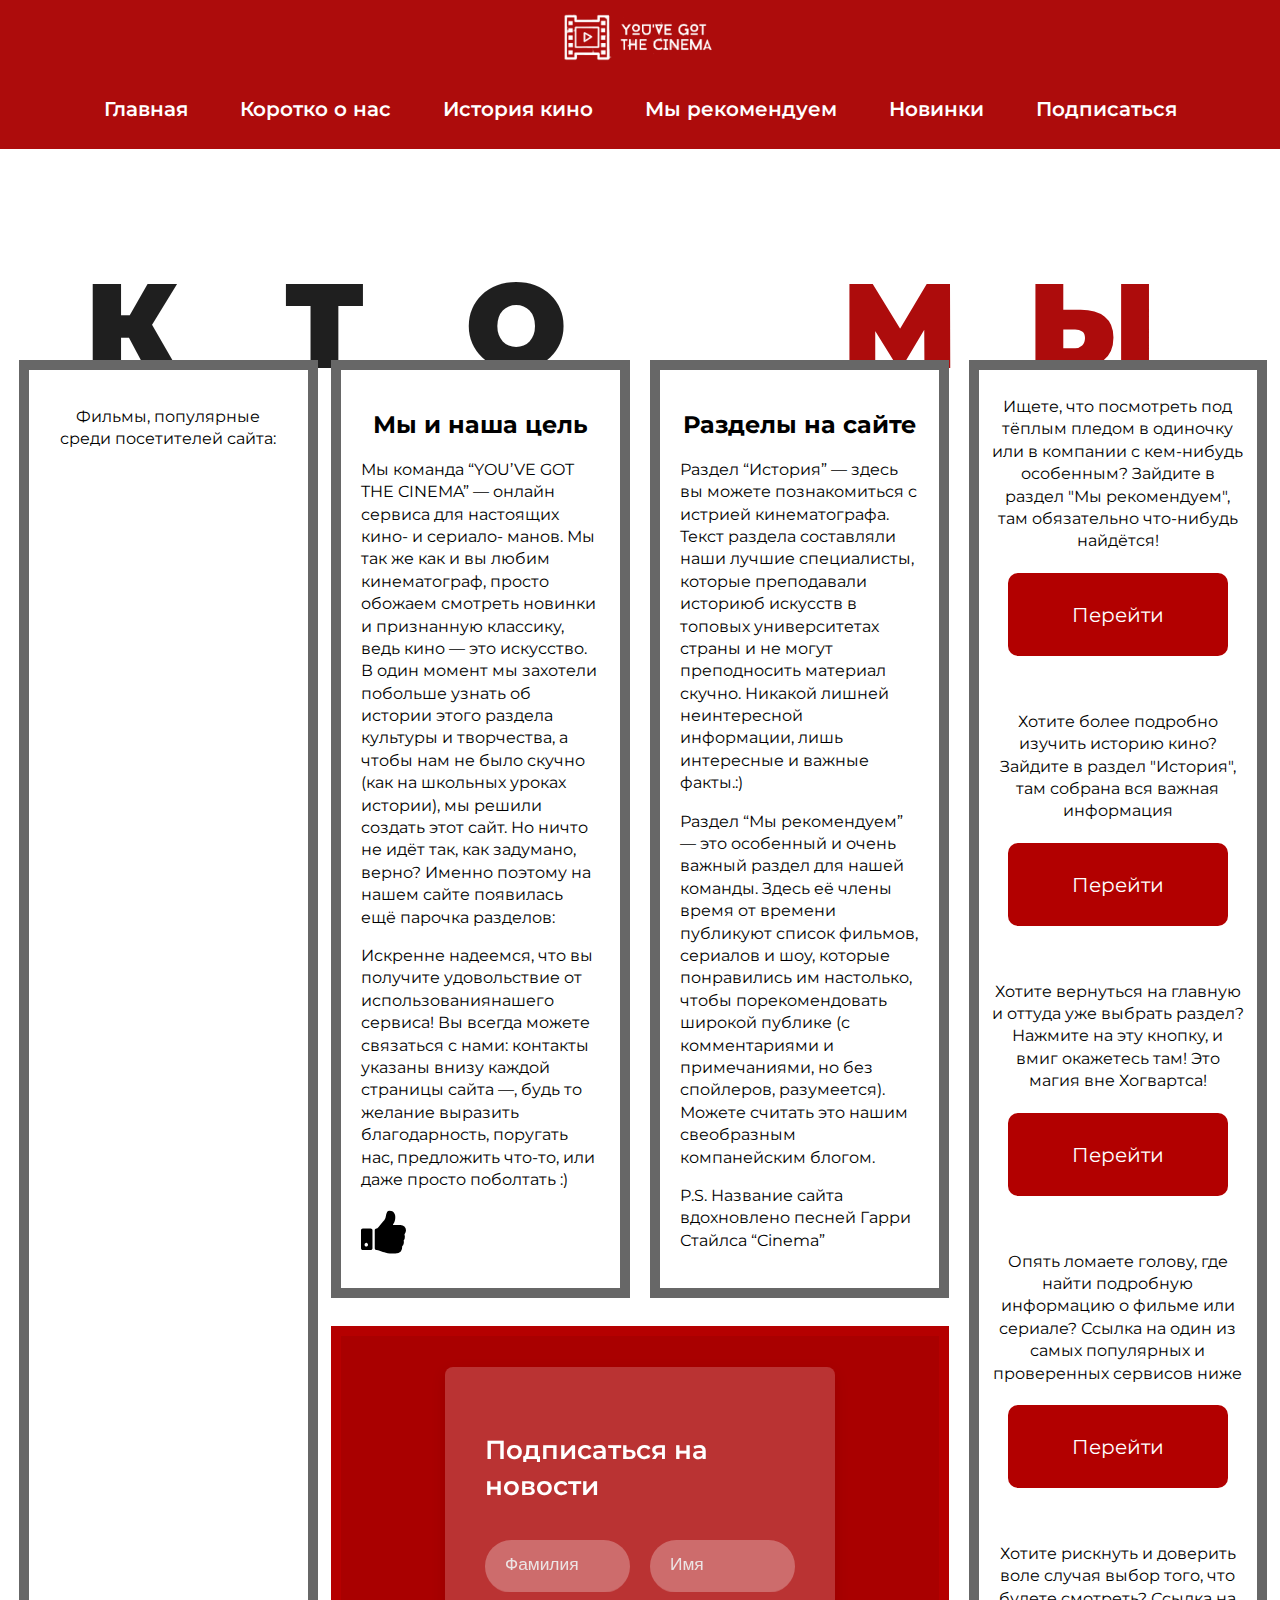
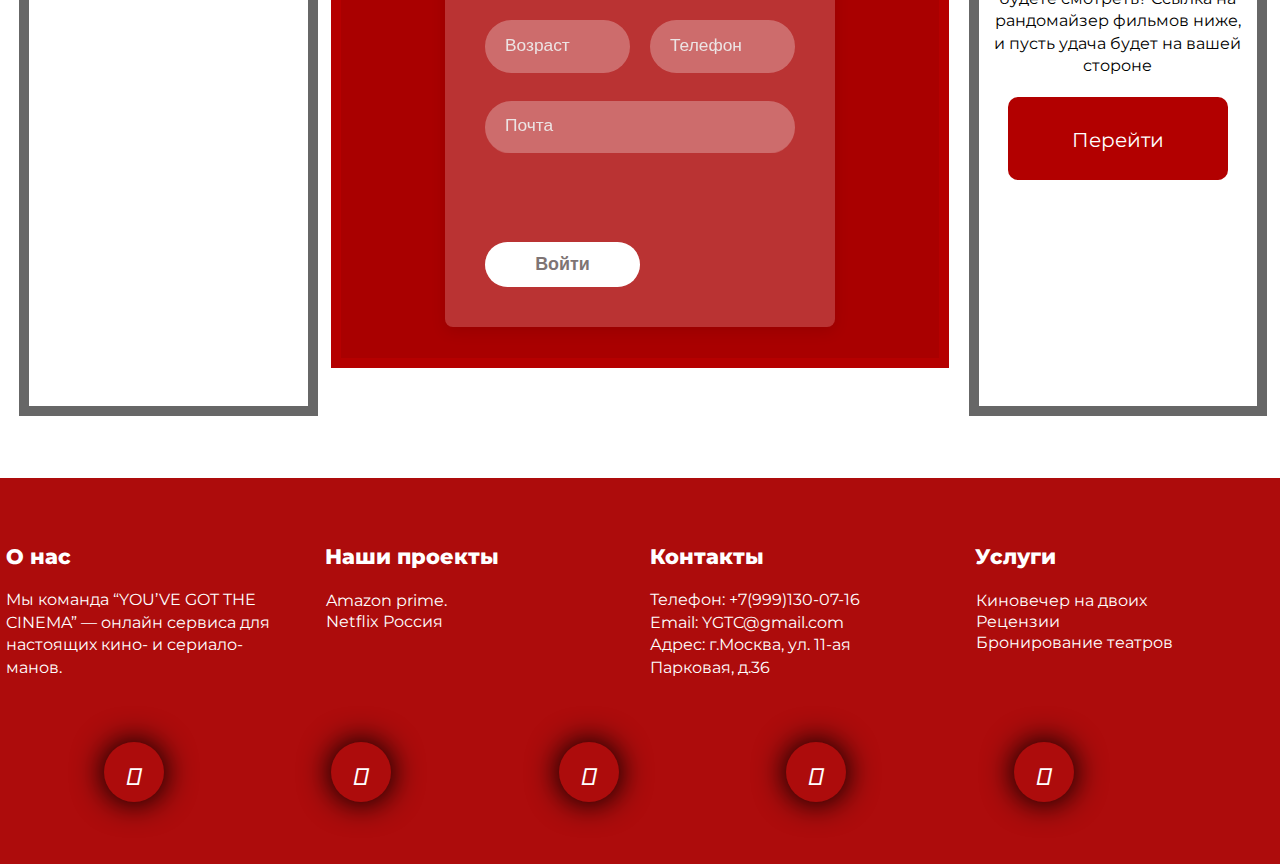
==== commit e6165284: "Update aboutus.html" ====
--- a/aboutus.html
+++ b/aboutus.html
@@ -88,7 +88,7 @@
             
                     <div class="d4 text2" style="margin-left: 0">
                     <h2>Разделы на сайте</h2>
-                    <p>Раздел “Ваша фильмотека” — здесь вы, войдя в свой профиль, можете сохранять понравившиеся вам фильмы и сериалы, телевизионные шоу и авторское кино, а также писать к ним отзывы и ставить рейтинговые звёзды. У раздела есть настройки доспупа — при желании вы можете поделиться своей “доской” с другом или подписчиками в соцсетях :)</p>
+                    <p>Раздел “История” — здесь вы можете познакомиться с истрией кинематографа. Текст раздела составляли наши лучшие специалисты, которые преподавали историюб искусств в топовых университетах страны и не могут преподносить материал скучно. Никакой лишней неинтересной информации, лишь интересные и важные факты.:)</p>
                     <p>Раздел “Мы рекомендуем” — это особенный и очень важный раздел для нашей команды. Здесь её члены время от времени публикуют список фильмов, сериалов и шоу, которые понравились им настолько, чтобы порекомендовать широкой публике (с комментариями и примечаниями, но без спойлеров, разумеется). Можете считать это нашим свеобразным компанейским блогом.
                     </p>
                     <p>P.S. Название сайта вдохновлено песней Гарри Стайлса “Cinema” </p>
@@ -98,10 +98,10 @@
                 
                     <div class="d4 leftside">
                         <p>Фильмы, популярные среди посетителей сайта:</p>
-                        <div class="hover-image-scale"><a href="https://www.kinopoisk.ru/film/2213/"><img src="gallery/photo1.jpg" alt="" class="hover-image-scale"></a></div>
-                        <div class="hover-image-scale"><a href="https://www.kinopoisk.ru/film/2213/"><img src="gallery/photo2.jpg" alt="" class="hover-image-scale"></a></div>
-                        <div class="hover-image-scale"><a href="https://www.kinopoisk.ru/film/2213/"><img src="gallery/photo3.jpg" alt="" class="hover-image-scale"></a></div>
-                        <div class="hover-image-scale"><a href="https://www.kinopoisk.ru/film/2213/"><img src="gallery/photo10.jpg" alt="" class="hover-image-scale"></a></div>
+                        <div class="hover-image-scale"><a href="https://www.kinopoisk.ru/film/2213/"><img src="photo1.jpg" alt="" class="hover-image-scale"></a></div>
+                        <div class="hover-image-scale"><a href="https://www.kinopoisk.ru/film/2213/"><img src="photo2.jpg" alt="" class="hover-image-scale"></a></div>
+                        <div class="hover-image-scale"><a href="https://www.kinopoisk.ru/film/2213/"><img src="photo3.jpg" alt="" class="hover-image-scale"></a></div>
+                        <div class="hover-image-scale"><a href="https://www.kinopoisk.ru/film/2213/"><img src="photo10.jpg" alt="" class="hover-image-scale"></a></div>
                     </div>
                 
 
@@ -203,4 +203,4 @@
         
     </footer>
 </body>
-</html>+</html>
